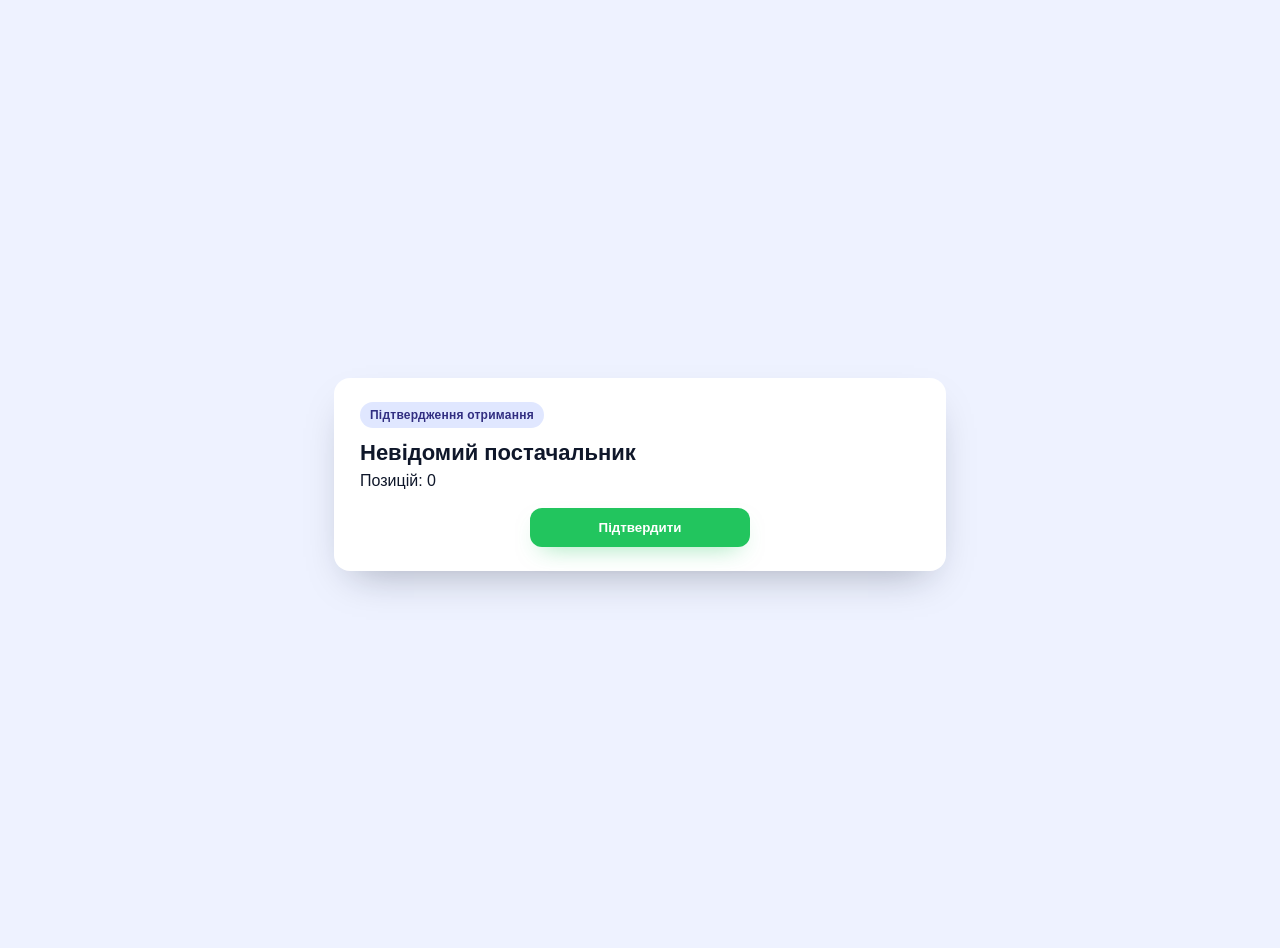
==== confirm.html @ eb5120ad "Simplify confirm page message and remove date label" ====
﻿<!doctype html>
<html lang="uk">
<head>
  <meta charset="utf-8">
  <title>Підтвердити отримання</title>
  <meta name="viewport" content="width=device-width,initial-scale=1">
  <style>
    :root { font-family:-apple-system,BlinkMacSystemFont,"Segoe UI",sans-serif; background:#eef2ff; color:#0f172a; }
    body { margin:0; min-height:100vh; display:flex; align-items:center; justify-content:center; padding:24px; }
    .card { width:100%; max-width:560px; background:#fff; border-radius:16px; padding:24px 26px;
            box-shadow:0 18px 40px -18px rgba(15,23,42,0.35); }
    .badge { display:inline-flex; align-items:center; gap:6px; padding:6px 10px; border-radius:999px;
             background:#e0e7ff; color:#312e81; font-size:12px; font-weight:700; letter-spacing:0.02em; }
    .title { margin:12px 0 6px; font-size:22px; font-weight:700; }
    .row { margin:6px 0; }
    .muted { color:#64748b; font-size:14px; margin:8px 0 0; }
    .btn-wrap { margin-top:18px; display:flex; justify-content:center; }
    .btn { min-width:220px; justify-content:center; display:inline-flex; align-items:center; gap:8px; padding:12px 18px; border:0; border-radius:12px;
           background:#22c55e; color:#fff; font-weight:700; cursor:pointer; box-shadow:0 10px 25px -12px rgba(34,197,94,0.6); }
    .btn:active { transform:translateY(1px); }
  </style>
</head>
<body>
  <div class="card">
    <div class="badge">Підтвердження отримання</div>
    <div id="title" class="title"></div>
    <div id="info" class="row"></div>
    <div id="res" class="muted"></div>
    <div class="btn-wrap">
      <button class="btn" id="confirm">Підтвердити</button>
    </div>
  </div>

  <script>
    const params = new URLSearchParams(location.search);
    const status   = 'received'; // бек очікує, але користувачу не показуємо
    const supplier = params.get('supplier') || 'Невідомий постачальник';
    const orderDate = params.get('date') || params.get('orderDate') || '';
    const ids = params.getAll('ids[]').length ? params.getAll('ids[]') :
                (params.get('ids') ? params.get('ids').split(',') : []);

    document.getElementById('title').textContent = supplier;
    document.getElementById('info').textContent  = `Позицій: ${ids.length}`;

    document.getElementById('confirm').onclick = async () => {
      const resBox = document.getElementById('res');
      resBox.textContent = 'Відправляю...';
      const payload = { status, ids, supplier };
      if (orderDate) payload.orderDate = orderDate;
      try {
        const resp = await fetch('https://primary-production-eeb3.up.railway.app/webhook/aaf5a6e4-f47b-45ce-8f6b-e8e3600a2ab5', {
          method: 'PUT',
          headers: { 'Content-Type': 'application/json' },
          body: JSON.stringify(payload)
        });
        const text = await resp.text();
        resBox.textContent = resp.ok ? 'Запит успішно відправлений' : 'Помилка: ' + resp.status + ' ' + text;
      } catch (e) {
        resBox.textContent = 'Помилка відправки: ' + e;
      }
    };
  </script>
</body>
</html>
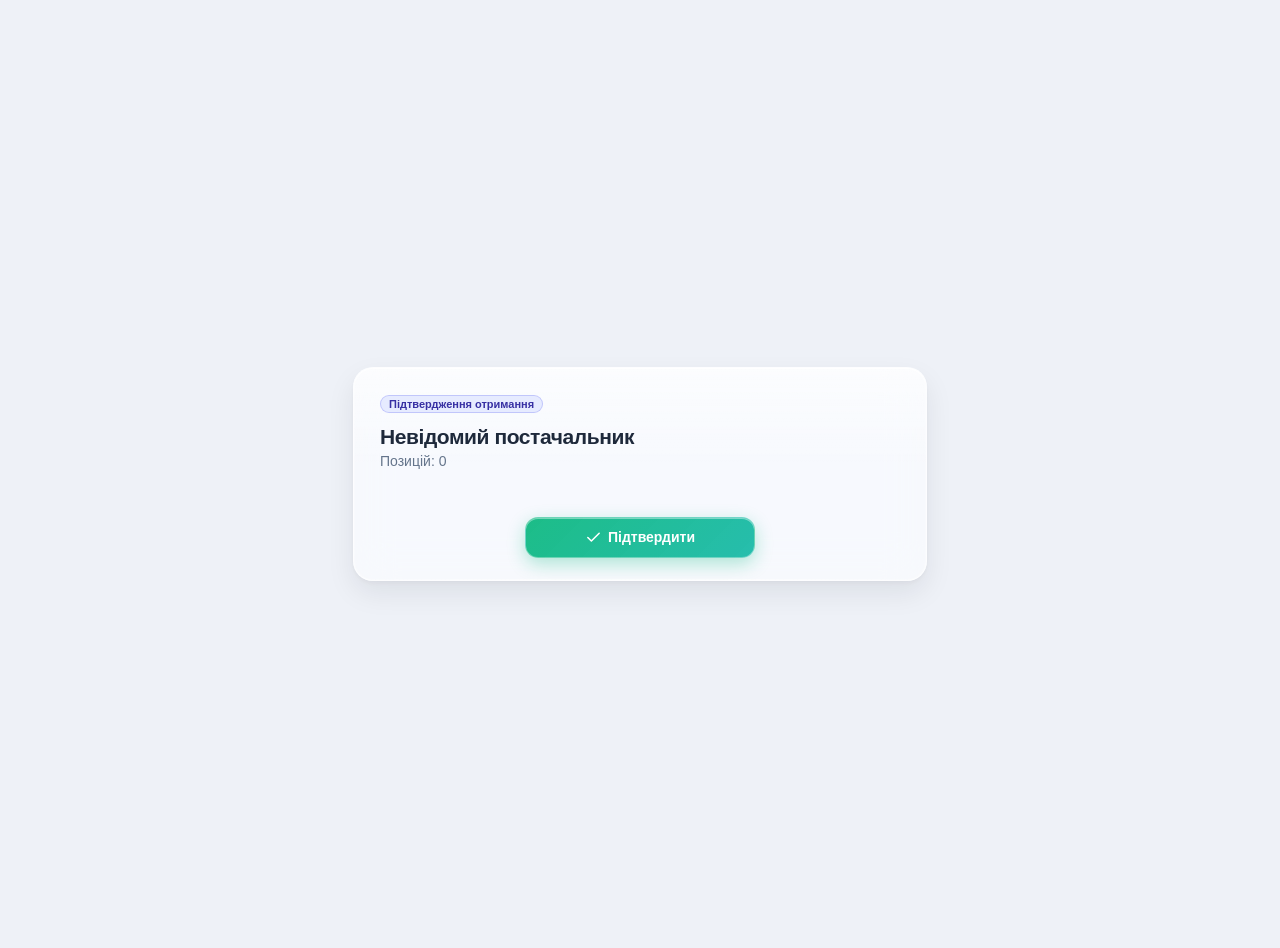
==== commit 83db7463: "Rebuild UI on a liquid-glass design system and auto-refresh the data Replace the flat Tailwind styli" ====
--- a/confirm.html
+++ b/confirm.html
@@ -1,33 +1,47 @@
-﻿<!doctype html>
+<!doctype html>
 <html lang="uk">
 <head>
   <meta charset="utf-8">
   <title>Підтвердити отримання</title>
   <meta name="viewport" content="width=device-width,initial-scale=1">
+  <link rel="stylesheet" href="styles.css?v=20260826c">
   <style>
-    :root { font-family:-apple-system,BlinkMacSystemFont,"Segoe UI",sans-serif; background:#eef2ff; color:#0f172a; }
-    body { margin:0; min-height:100vh; display:flex; align-items:center; justify-content:center; padding:24px; }
-    .card { width:100%; max-width:560px; background:#fff; border-radius:16px; padding:24px 26px;
-            box-shadow:0 18px 40px -18px rgba(15,23,42,0.35); }
-    .badge { display:inline-flex; align-items:center; gap:6px; padding:6px 10px; border-radius:999px;
-             background:#e0e7ff; color:#312e81; font-size:12px; font-weight:700; letter-spacing:0.02em; }
-    .title { margin:12px 0 6px; font-size:22px; font-weight:700; }
-    .row { margin:6px 0; }
-    .muted { color:#64748b; font-size:14px; margin:8px 0 0; }
-    .btn-wrap { margin-top:18px; display:flex; justify-content:center; }
-    .btn { min-width:220px; justify-content:center; display:inline-flex; align-items:center; gap:8px; padding:12px 18px; border:0; border-radius:12px;
-           background:#22c55e; color:#fff; font-weight:700; cursor:pointer; box-shadow:0 10px 25px -12px rgba(34,197,94,0.6); }
-    .btn:active { transform:translateY(1px); }
+    /* Сторінка-одинак: та сама скляна мова, лише центрована картка */
+    body {
+      margin: 0;
+      min-height: 100vh;
+      display: flex;
+      align-items: center;
+      justify-content: center;
+      padding: 24px;
+      font-family: -apple-system, BlinkMacSystemFont, "Segoe UI", sans-serif;
+    }
+    .confirm-card {
+      width: 100%;
+      max-width: 520px;
+      padding: 26px 26px 22px;
+      animation: panelIn .5s var(--spring);
+    }
+    .title { margin: 12px 0 4px; font-size: 21px; font-weight: 700; letter-spacing: -.02em; }
+    .row { font-size: 14px; color: var(--ink-soft); }
+    .muted { color: var(--ink-soft); font-size: 13px; margin-top: 10px; min-height: 18px; }
+    .btn-wrap { margin-top: 20px; display: flex; justify-content: center; }
+    .btn-confirm { min-width: 230px; justify-content: center; padding: 11px 18px; font-size: 14px; border-radius: 13px; }
   </style>
 </head>
 <body>
-  <div class="card">
-    <div class="badge">Підтвердження отримання</div>
+  <div class="glass-card confirm-card">
+    <div class="badge badge-indigo">Підтвердження отримання</div>
     <div id="title" class="title"></div>
     <div id="info" class="row"></div>
     <div id="res" class="muted"></div>
     <div class="btn-wrap">
-      <button class="btn" id="confirm">Підтвердити</button>
+      <button class="gbtn gbtn-emerald btn-confirm" id="confirm">
+        <svg xmlns="http://www.w3.org/2000/svg" viewBox="0 0 24 24" width="17" height="17" fill="none" stroke="currentColor" stroke-width="2.2" stroke-linecap="round" stroke-linejoin="round">
+          <path d="M20 6 9 17l-5-5"/>
+        </svg>
+        Підтвердити
+      </button>
     </div>
   </div>
 
@@ -36,19 +50,22 @@
     const status   = 'received'; // бек очікує, але користувачу не показуємо
     const supplier = params.get('supplier') || 'Невідомий постачальник';
     const orderDate = params.get('date') || params.get('orderDate') || '';
-    const ids = params.getAll('ids[]').length ? params.getAll('ids[]') :
+    const idsRaw = params.getAll('ids[]').length ? params.getAll('ids[]') :
                 (params.get('ids') ? params.get('ids').split(',') : []);
+    const ids = idsRaw
+      .map(x => Number(x))
+      .filter(n => !Number.isNaN(n));
 
     document.getElementById('title').textContent = supplier;
-    document.getElementById('info').textContent  = `Позицій: ${ids.length}`;
+    const dateLabel = orderDate ? ` · Дата замовлення: ${orderDate}` : '';
+    document.getElementById('info').textContent  = `Позицій: ${ids.length}${dateLabel}`;
 
     document.getElementById('confirm').onclick = async () => {
       const resBox = document.getElementById('res');
       resBox.textContent = 'Відправляю...';
-      const payload = { status, ids, supplier };
-      if (orderDate) payload.orderDate = orderDate;
+      const payload = ids.map(id => ({ id, procurement_status: status }));
       try {
-        const resp = await fetch('https://primary-production-eeb3.up.railway.app/webhook/aaf5a6e4-f47b-45ce-8f6b-e8e3600a2ab5', {
+        const resp = await fetch('https://primary-production-eeb3.up.railway.app/webhook/26cb3bb4-e19f-4037-8291-6525da83be45', {
           method: 'PUT',
           headers: { 'Content-Type': 'application/json' },
           body: JSON.stringify(payload)
--- a/styles.css
+++ b/styles.css
@@ -0,0 +1,839 @@
+/* =========================================================
+   PNG GROUP · Закупівлі
+   Візуальна мова: Kokonut UI — liquid glass
+   Механіка й характер анімацій збережені, розміри адаптовані
+   ========================================================= */
+
+:root {
+  /* Поверхні скла */
+  --glass-bg:        rgba(255, 255, 255, 0.58);
+  --glass-bg-strong: rgba(255, 255, 255, 0.78);
+  --glass-bg-soft:   rgba(255, 255, 255, 0.38);
+  --glass-border:    rgba(255, 255, 255, 0.65);
+  --glass-edge:      rgba(15, 23, 42, 0.06);
+  --glass-blur:      20px;
+
+  /* Тіні: м'які, багатошарові */
+  --shadow-sm: 0 1px 2px rgba(15, 23, 42, .04), 0 4px 12px rgba(15, 23, 42, .05);
+  --shadow-md: 0 2px 4px rgba(15, 23, 42, .04), 0 12px 28px rgba(15, 23, 42, .08);
+  --shadow-lg: 0 4px 8px rgba(15, 23, 42, .05), 0 24px 56px rgba(15, 23, 42, .14);
+
+  /* Акценти */
+  --accent:         #6366f1;
+  --accent-2:       #8b5cf6;
+  --accent-cyan:    #22d3ee;
+  --accent-emerald: #10b981;
+  --accent-amber:   #f59e0b;
+  --accent-rose:    #f43f5e;
+
+  --ink:      #1e293b;
+  --ink-soft: #64748b;
+  --ink-mute: #94a3b8;
+
+  /* Пружна крива — «характер» Kokonut-анімацій */
+  --spring: cubic-bezier(.34, 1.4, .5, 1);
+  --ease:   cubic-bezier(.4, 0, .2, 1);
+
+  --r-lg: 20px;
+  --r-md: 14px;
+  --r-sm: 10px;
+}
+
+/* ---------- Фон сторінки: ambient mesh + зерно ---------- */
+
+html { background: #eef1f7; }
+
+body {
+  min-height: 100vh;
+  position: relative;
+  background: #eef1f7;
+  color: var(--ink);
+  -webkit-font-smoothing: antialiased;
+}
+
+/* Кольорові плями під склом — саме вони просвічують крізь картки */
+body::before {
+  content: "";
+  position: fixed;
+  inset: -20vh -10vw;
+  z-index: -2;
+  pointer-events: none;
+  background:
+    radial-gradient(42vw 42vw at 12% 6%,  rgba(99, 102, 241, .30), transparent 62%),
+    radial-gradient(38vw 38vw at 88% 12%, rgba(34, 211, 238, .26), transparent 60%),
+    radial-gradient(46vw 46vw at 72% 88%, rgba(139, 92, 246, .22), transparent 64%),
+    radial-gradient(34vw 34vw at 20% 82%, rgba(245, 158, 11, .18), transparent 60%);
+  filter: blur(20px);
+  animation: meshDrift 26s ease-in-out infinite alternate;
+}
+
+/* Дрібне зерно, щоб скло не виглядало пластиковим */
+body::after {
+  content: "";
+  position: fixed;
+  inset: 0;
+  z-index: -1;
+  pointer-events: none;
+  opacity: .3;
+  mix-blend-mode: overlay;
+  background-image: url("data:image/svg+xml,%3Csvg xmlns='http://www.w3.org/2000/svg' width='140' height='140'%3E%3Cfilter id='n'%3E%3CfeTurbulence type='fractalNoise' baseFrequency='.85' numOctaves='3'/%3E%3C/filter%3E%3Crect width='140' height='140' filter='url(%23n)' opacity='.5'/%3E%3C/svg%3E");
+}
+
+@keyframes meshDrift {
+  0%   { transform: translate3d(0, 0, 0) scale(1); }
+  50%  { transform: translate3d(2.5%, -2%, 0) scale(1.06); }
+  100% { transform: translate3d(-2%, 2.5%, 0) scale(1.02); }
+}
+
+/* ---------- Базова скляна поверхня ---------- */
+
+.glass {
+  position: relative;
+  background: var(--glass-bg);
+  -webkit-backdrop-filter: blur(var(--glass-blur)) saturate(180%);
+  backdrop-filter: blur(var(--glass-blur)) saturate(180%);
+  border: 1px solid var(--glass-border);
+  border-radius: var(--r-lg);
+  box-shadow:
+    var(--shadow-md),
+    inset 0 1px 0 rgba(255, 255, 255, .75),
+    inset 0 -1px 0 rgba(255, 255, 255, .25);
+}
+
+/* Скляна картка: верхній спекуляр + заломлення на краю */
+.glass-card {
+  position: relative;
+  isolation: isolate;
+  overflow: hidden;
+  background: var(--glass-bg);
+  -webkit-backdrop-filter: blur(var(--glass-blur)) saturate(180%);
+  backdrop-filter: blur(var(--glass-blur)) saturate(180%);
+  border: 1px solid var(--glass-border);
+  border-radius: var(--r-lg);
+  box-shadow:
+    var(--shadow-md),
+    inset 0 1px 0 rgba(255, 255, 255, .8),
+    inset 0 0 0 1px rgba(255, 255, 255, .18);
+  transition:
+    transform .4s var(--spring),
+    box-shadow .4s var(--ease),
+    border-color .4s var(--ease);
+}
+
+/* Блик угорі — поверхневе натяжіння рідини */
+.glass-card::before {
+  content: "";
+  position: absolute;
+  inset: 0 0 auto 0;
+  height: 45%;
+  z-index: 0;
+  pointer-events: none;
+  background: linear-gradient(180deg, rgba(255,255,255,.55) 0%, rgba(255,255,255,0) 100%);
+}
+
+/* Світлова грань по низу */
+.glass-card::after {
+  content: "";
+  position: absolute;
+  inset: auto 0 0 0;
+  height: 1px;
+  pointer-events: none;
+  background: linear-gradient(90deg, transparent, rgba(255,255,255,.7), transparent);
+}
+
+.glass-card > * { position: relative; z-index: 1; }
+
+.glass-card:hover {
+  transform: translateY(-2px);
+  box-shadow:
+    var(--shadow-lg),
+    inset 0 1px 0 rgba(255, 255, 255, .9);
+  border-color: rgba(255, 255, 255, .85);
+}
+
+/* Варіант без реакції на ховер (щільні секції з таблицями) */
+.glass-card.is-static:hover {
+  transform: none;
+  box-shadow: var(--shadow-md), inset 0 1px 0 rgba(255,255,255,.8);
+}
+
+.glass-soft {
+  background: var(--glass-bg-soft);
+  -webkit-backdrop-filter: blur(12px) saturate(160%);
+  backdrop-filter: blur(12px) saturate(160%);
+  border: 1px solid rgba(255, 255, 255, .5);
+  border-radius: var(--r-md);
+}
+
+/* ---------- Кнопки ---------- */
+
+.gbtn {
+  position: relative;
+  isolation: isolate;
+  overflow: hidden;
+  display: inline-flex;
+  align-items: center;
+  gap: 6px;
+  padding: 7px 13px;
+  font-size: 13px;
+  font-weight: 600;
+  line-height: 1.2;
+  border-radius: 11px;
+  border: 1px solid var(--glass-border);
+  background: var(--glass-bg-strong);
+  -webkit-backdrop-filter: blur(12px) saturate(170%);
+  backdrop-filter: blur(12px) saturate(170%);
+  color: var(--ink);
+  cursor: pointer;
+  box-shadow: var(--shadow-sm), inset 0 1px 0 rgba(255,255,255,.85);
+  transition: transform .28s var(--spring), box-shadow .28s var(--ease), background .28s var(--ease);
+}
+
+.gbtn:hover  { transform: translateY(-1px); box-shadow: var(--shadow-md), inset 0 1px 0 rgba(255,255,255,.9); }
+.gbtn:active { transform: translateY(1px) scale(.985); }
+
+/* Пробіг блиску по кнопці — фірмовий рух Kokonut */
+.gbtn::after {
+  content: "";
+  position: absolute;
+  inset: 0;
+  z-index: -1;
+  pointer-events: none;
+  background: linear-gradient(110deg, transparent 25%, rgba(255,255,255,.55) 50%, transparent 75%);
+  transform: translateX(-120%);
+  transition: transform .7s var(--ease);
+}
+.gbtn:hover::after { transform: translateX(120%); }
+
+/* Кольорові тонування — скло лишається склом */
+.gbtn-accent {
+  color: #fff;
+  border-color: rgba(255, 255, 255, .35);
+  background: linear-gradient(135deg, rgba(99,102,241,.95), rgba(139,92,246,.92));
+  box-shadow: 0 6px 18px rgba(99, 102, 241, .35), inset 0 1px 0 rgba(255,255,255,.4);
+}
+.gbtn-accent:hover { box-shadow: 0 10px 26px rgba(99, 102, 241, .42), inset 0 1px 0 rgba(255,255,255,.5); }
+
+.gbtn-emerald {
+  color: #fff;
+  border-color: rgba(255, 255, 255, .35);
+  background: linear-gradient(135deg, rgba(16,185,129,.95), rgba(20,184,166,.92));
+  box-shadow: 0 6px 18px rgba(16, 185, 129, .32), inset 0 1px 0 rgba(255,255,255,.4);
+}
+.gbtn-emerald:hover { box-shadow: 0 10px 26px rgba(16, 185, 129, .4), inset 0 1px 0 rgba(255,255,255,.5); }
+
+.gbtn-amber {
+  color: #fff;
+  border-color: rgba(255, 255, 255, .35);
+  background: linear-gradient(135deg, rgba(245,158,11,.95), rgba(249,115,22,.92));
+  box-shadow: 0 6px 18px rgba(245, 158, 11, .32), inset 0 1px 0 rgba(255,255,255,.4);
+}
+.gbtn-amber:hover { box-shadow: 0 10px 26px rgba(245, 158, 11, .4), inset 0 1px 0 rgba(255,255,255,.5); }
+
+.gbtn-ghost {
+  background: rgba(255, 255, 255, .5);
+  color: var(--ink-soft);
+}
+.gbtn-ghost:hover { color: var(--ink); background: rgba(255, 255, 255, .8); }
+
+/* Кнопка-скло на кольоровій шапці партії */
+.gbtn-on-dark {
+  color: #fff;
+  background: rgba(255, 255, 255, .16);
+  border-color: rgba(255, 255, 255, .32);
+  box-shadow: inset 0 1px 0 rgba(255,255,255,.28);
+}
+.gbtn-on-dark:hover { background: rgba(255, 255, 255, .28); }
+
+.gbtn-icon { padding: 6px; gap: 0; border-radius: 10px; }
+
+/* ---------- Індикатор автооновлення ---------- */
+
+.auto-chip {
+  display: inline-flex;
+  align-items: center;
+  gap: 6px;
+  padding: 5px 11px 5px 9px;
+  font-size: 11.5px;
+  font-weight: 600;
+  white-space: nowrap;
+  border-radius: 999px;
+  color: var(--ink-soft);
+  background: rgba(255, 255, 255, .5);
+  border: 1px solid rgba(255, 255, 255, .65);
+  -webkit-backdrop-filter: blur(10px);
+  backdrop-filter: blur(10px);
+  box-shadow: inset 0 1px 0 rgba(255,255,255,.8);
+  transition: color .3s var(--ease), background .3s var(--ease);
+}
+
+.auto-dot {
+  width: 6px;
+  height: 6px;
+  border-radius: 50%;
+  background: var(--accent-emerald);
+  box-shadow: 0 0 0 3px rgba(16, 185, 129, .16);
+  transition: background .3s var(--ease), box-shadow .3s var(--ease);
+}
+
+/* Йде запит — крапка дихає */
+.auto-chip.is-syncing .auto-dot {
+  background: var(--accent);
+  animation: syncPulse 1.1s var(--ease) infinite;
+}
+@keyframes syncPulse {
+  0%, 100% { box-shadow: 0 0 0 2px rgba(99,102,241,.2);  transform: scale(1); }
+  50%      { box-shadow: 0 0 0 6px rgba(99,102,241,.06); transform: scale(1.25); }
+}
+
+/* Користувач працює зі сторінкою — оновлення чекає */
+.auto-chip.is-paused { color: var(--ink-mute); }
+.auto-chip.is-paused .auto-dot {
+  background: var(--accent-amber);
+  box-shadow: 0 0 0 3px rgba(245, 158, 11, .16);
+  animation: none;
+}
+
+/* ---------- Перемикач брендів ---------- */
+
+.brand-btn {
+  position: relative;
+  isolation: isolate;
+  overflow: hidden;
+  display: flex;
+  align-items: center;
+  gap: 12px;
+  padding: 12px 16px;
+  text-align: left;
+  border-radius: var(--r-lg);
+  border: 1px solid var(--glass-border);
+  background: var(--glass-bg);
+  -webkit-backdrop-filter: blur(var(--glass-blur)) saturate(180%);
+  backdrop-filter: blur(var(--glass-blur)) saturate(180%);
+  box-shadow: var(--shadow-sm), inset 0 1px 0 rgba(255,255,255,.8);
+  cursor: pointer;
+  transition: transform .35s var(--spring), box-shadow .35s var(--ease), border-color .35s var(--ease);
+}
+.brand-btn::before {
+  content: "";
+  position: absolute;
+  inset: 0 0 auto 0;
+  height: 50%;
+  z-index: -1;
+  background: linear-gradient(180deg, rgba(255,255,255,.5), transparent);
+}
+.brand-btn:hover { transform: translateY(-2px); box-shadow: var(--shadow-md), inset 0 1px 0 rgba(255,255,255,.9); }
+
+/* Активний бренд — рідка градієнтна обводка */
+.brand-btn.is-active {
+  border-color: transparent;
+  box-shadow:
+    0 0 0 1.5px rgba(99, 102, 241, .55),
+    0 10px 30px rgba(99, 102, 241, .22),
+    inset 0 1px 0 rgba(255,255,255,.9);
+  background: linear-gradient(135deg, rgba(255,255,255,.78), rgba(238,242,255,.6));
+}
+.brand-btn.is-active::after {
+  content: "";
+  position: absolute;
+  right: 14px;
+  top: 50%;
+  width: 7px;
+  height: 7px;
+  margin-top: -3.5px;
+  border-radius: 50%;
+  background: var(--accent);
+  animation: dotPulse 2s var(--ease) infinite;
+}
+
+@keyframes dotPulse {
+  0%, 100% { box-shadow: 0 0 0 3px rgba(99,102,241,.18); }
+  50%      { box-shadow: 0 0 0 7px rgba(99,102,241,.06); }
+}
+
+/* ---------- Вкладки: скляна пігулка ---------- */
+
+.tabs-bar {
+  display: inline-flex;
+  padding: 4px;
+  gap: 4px;
+  border-radius: 999px;
+  border: 1px solid var(--glass-border);
+  background: var(--glass-bg);
+  -webkit-backdrop-filter: blur(var(--glass-blur)) saturate(180%);
+  backdrop-filter: blur(var(--glass-blur)) saturate(180%);
+  box-shadow: var(--shadow-sm), inset 0 1px 0 rgba(255,255,255,.8);
+}
+
+.tab-btn {
+  position: relative;
+  display: inline-flex;
+  align-items: center;
+  gap: 7px;
+  padding: 8px 18px;
+  font-size: 14px;
+  font-weight: 600;
+  border-radius: 999px;
+  color: var(--ink-soft);
+  cursor: pointer;
+  transition: color .3s var(--ease), transform .3s var(--spring), background .3s var(--ease);
+}
+.tab-btn:hover  { color: var(--ink); }
+.tab-btn:active { transform: scale(.97); }
+
+.tab-btn.is-active {
+  color: #312e81;
+  background: linear-gradient(135deg, rgba(255,255,255,.95), rgba(224,231,255,.75));
+  box-shadow:
+    0 4px 14px rgba(99, 102, 241, .18),
+    inset 0 1px 0 rgba(255,255,255,.95);
+}
+
+/* ---------- Шапка постачальника / партії ---------- */
+
+.supplier-head {
+  position: relative;
+  isolation: isolate;
+  overflow: hidden;
+  display: flex;
+  align-items: center;
+  justify-content: space-between;
+  gap: 10px;
+  flex-wrap: wrap;
+  padding: 11px 16px;
+  color: #fff;
+  background: linear-gradient(120deg, #4f46e5 0%, #6366f1 45%, #7c3aed 100%);
+}
+/* Відблиск, що повільно пливе по шапці */
+.supplier-head::before {
+  content: "";
+  position: absolute;
+  inset: -60% -10%;
+  z-index: -1;
+  background: radial-gradient(45% 60% at 20% 0%, rgba(255,255,255,.35), transparent 70%);
+  animation: headSheen 14s var(--ease) infinite alternate;
+}
+@keyframes headSheen {
+  0%   { transform: translateX(-6%) scale(1); }
+  100% { transform: translateX(10%) scale(1.1); }
+}
+
+.supplier-name { font-size: 15px; font-weight: 700; letter-spacing: -.01em; }
+
+.head-chip {
+  display: inline-flex;
+  align-items: center;
+  gap: 5px;
+  padding: 3px 9px;
+  font-size: 11.5px;
+  font-weight: 600;
+  white-space: nowrap;
+  border-radius: 999px;
+  color: #fff;
+  background: rgba(255, 255, 255, .18);
+  border: 1px solid rgba(255, 255, 255, .28);
+  -webkit-backdrop-filter: blur(6px);
+  backdrop-filter: blur(6px);
+}
+
+.ttn-input {
+  padding: 4px 10px;
+  font-size: 13px;
+  color: #fff;
+  border-radius: 9px;
+  background: rgba(255, 255, 255, .16);
+  border: 1px solid rgba(255, 255, 255, .3);
+  transition: background .25s var(--ease), box-shadow .25s var(--ease);
+}
+.ttn-input::placeholder { color: rgba(255,255,255,.72); }
+.ttn-input:focus {
+  outline: none;
+  background: rgba(255, 255, 255, .26);
+  box-shadow: 0 0 0 3px rgba(251, 191, 36, .35);
+}
+
+/* ---------- Бейджі ---------- */
+
+.badge {
+  display: inline-flex;
+  align-items: center;
+  gap: 4px;
+  padding: 2px 8px;
+  font-size: 11px;
+  font-weight: 600;
+  white-space: nowrap;
+  border-radius: 999px;
+  border: 1px solid transparent;
+  -webkit-backdrop-filter: blur(8px);
+  backdrop-filter: blur(8px);
+}
+.badge-emerald { color: #047857; background: rgba(209, 250, 229, .8); border-color: rgba(16,185,129,.28); }
+.badge-amber   { color: #92400e; background: rgba(254, 243, 199, .8); border-color: rgba(245,158,11,.3); }
+.badge-indigo  { color: #3730a3; background: rgba(224, 231, 255, .8); border-color: rgba(99,102,241,.28); }
+
+/* ---------- Таблиця ---------- */
+
+.table-wrap {
+  overflow-x: auto;
+  border-radius: 0 0 var(--r-md) var(--r-md);
+}
+
+.glass-table { width: 100%; min-width: 100%; border-collapse: separate; border-spacing: 0; }
+
+.glass-table thead th {
+  padding: 8px 12px;
+  font-size: 11px;
+  font-weight: 600;
+  letter-spacing: .04em;
+  text-transform: uppercase;
+  text-align: left;
+  white-space: nowrap;
+  color: var(--ink-soft);
+  background: rgba(255, 255, 255, .5);
+  -webkit-backdrop-filter: blur(10px);
+  backdrop-filter: blur(10px);
+  border-bottom: 1px solid var(--glass-edge);
+}
+
+.glass-table tbody td {
+  padding: 7px 12px;
+  font-size: 13px;
+  vertical-align: middle;
+  border-bottom: 1px solid rgba(15, 23, 42, .045);
+}
+
+.glass-table thead th.text-center { text-align: center; }
+
+.glass-table tbody tr { transition: background .2s var(--ease); }
+.glass-table tbody tr:hover td { background: rgba(99, 102, 241, .07); }
+
+/* Група одного замовлення — акцентна грань замість фарбованого фону */
+.glass-table tbody tr.group-sep td {
+  height: 6px;
+  padding: 0;
+  border-bottom: 0;
+  background: linear-gradient(90deg, rgba(99,102,241,.22), rgba(99,102,241,0) 55%);
+}
+.glass-table tbody tr.group-sep.is-first td { background: transparent; height: 2px; }
+.glass-table tbody tr.group-sep:hover td { background: linear-gradient(90deg, rgba(99,102,241,.22), rgba(99,102,241,0) 55%); }
+.glass-table tbody tr.group-sep.is-first:hover td { background: transparent; }
+
+.row-lead { box-shadow: inset 3px 0 0 rgba(99, 102, 241, .5); }
+
+.cell-link {
+  color: #4f46e5;
+  font-weight: 600;
+  text-decoration: none;
+  border-bottom: 1px solid rgba(79, 70, 229, .3);
+  transition: border-color .2s var(--ease), color .2s var(--ease);
+}
+.cell-link:hover { color: #3730a3; border-bottom-color: currentColor; }
+
+.copy-btn {
+  color: var(--accent);
+  opacity: 0;
+  transform: scale(.85);
+  transition: opacity .25s var(--ease), transform .25s var(--spring), color .2s var(--ease);
+}
+.group:hover .copy-btn { opacity: 1; transform: scale(1); }
+.copy-btn:hover { color: #3730a3; }
+
+.icon-btn {
+  color: var(--ink-mute);
+  transition: color .2s var(--ease), transform .25s var(--spring);
+}
+.icon-btn:hover { color: var(--accent-rose); transform: scale(1.12); }
+
+/* ---------- Чекбокс: рідке заповнення ---------- */
+
+.styled-check {
+  appearance: none;
+  -webkit-appearance: none;
+  width: 17px;
+  height: 17px;
+  border-radius: 6px;
+  border: 1.5px solid rgba(99, 102, 241, .5);
+  background: rgba(255, 255, 255, .85);
+  display: grid;
+  place-content: center;
+  cursor: pointer;
+  transition: background .25s var(--spring), border-color .25s var(--ease), transform .2s var(--spring);
+}
+.styled-check:hover { border-color: var(--accent); transform: scale(1.08); }
+.styled-check:checked {
+  background: linear-gradient(135deg, #6366f1, #8b5cf6);
+  border-color: transparent;
+  box-shadow: 0 3px 10px rgba(99, 102, 241, .38);
+}
+.styled-check:checked::after {
+  content: "";
+  width: 5px;
+  height: 9px;
+  border: 2px solid #fff;
+  border-top: 0;
+  border-left: 0;
+  transform: rotate(45deg);
+  animation: checkPop .28s var(--spring);
+}
+@keyframes checkPop {
+  0%   { transform: rotate(45deg) scale(.4); opacity: 0; }
+  100% { transform: rotate(45deg) scale(1);  opacity: 1; }
+}
+
+/* ---------- Поля вводу ---------- */
+
+.gfield {
+  width: 100%;
+  padding: 8px 11px;
+  font-size: 13px;
+  color: var(--ink);
+  border-radius: var(--r-sm);
+  border: 1px solid rgba(15, 23, 42, .1);
+  background: rgba(255, 255, 255, .72);
+  -webkit-backdrop-filter: blur(8px);
+  backdrop-filter: blur(8px);
+  transition: border-color .25s var(--ease), box-shadow .25s var(--ease), background .25s var(--ease);
+}
+.gfield:focus {
+  outline: none;
+  background: rgba(255, 255, 255, .92);
+  border-color: rgba(99, 102, 241, .55);
+  box-shadow: 0 0 0 3.5px rgba(99, 102, 241, .16);
+}
+.gfield-emerald:focus {
+  border-color: rgba(16, 185, 129, .55);
+  box-shadow: 0 0 0 3.5px rgba(16, 185, 129, .16);
+}
+/* Вужчі варіанти поля — щоб не залежати від порядку завантаження Tailwind */
+.gfield.w-16 { width: 4rem; }
+.gfield.w-20 { width: 5rem; }
+
+.gfield-label {
+  display: block;
+  margin-bottom: 4px;
+  font-size: 11px;
+  font-weight: 500;
+  color: var(--ink-soft);
+}
+.gfield-file::file-selector-button {
+  margin-right: 10px;
+  padding: 5px 12px;
+  font-size: 12px;
+  font-weight: 600;
+  color: #4338ca;
+  background: rgba(224, 231, 255, .9);
+  border: 0;
+  border-radius: 8px;
+  cursor: pointer;
+  transition: background .2s var(--ease);
+}
+.gfield-file::file-selector-button:hover { background: rgba(199, 210, 254, .95); }
+
+/* ---------- Модалки ---------- */
+
+.modal-backdrop {
+  position: fixed;
+  inset: 0;
+  z-index: 50;
+  display: flex;
+  align-items: center;
+  justify-content: center;
+  padding: 16px;
+  background: rgba(15, 23, 42, .38);
+  -webkit-backdrop-filter: blur(10px) saturate(140%);
+  backdrop-filter: blur(10px) saturate(140%);
+  animation: backdropIn .3s var(--ease);
+}
+.modal-backdrop.hidden { display: none; }
+
+@keyframes backdropIn { from { opacity: 0; } to { opacity: 1; } }
+
+.modal-panel {
+  position: relative;
+  width: 100%;
+  overflow: hidden;
+  border-radius: 22px;
+  background: rgba(255, 255, 255, .82);
+  -webkit-backdrop-filter: blur(28px) saturate(190%);
+  backdrop-filter: blur(28px) saturate(190%);
+  border: 1px solid rgba(255, 255, 255, .75);
+  box-shadow: 0 30px 80px rgba(15, 23, 42, .28), inset 0 1px 0 rgba(255,255,255,.9);
+  padding: 20px;
+  animation: panelIn .42s var(--spring);
+}
+.modal-panel::before {
+  content: "";
+  position: absolute;
+  inset: 0 0 auto 0;
+  height: 120px;
+  pointer-events: none;
+  background: linear-gradient(180deg, rgba(255,255,255,.5), transparent);
+}
+.modal-panel > * { position: relative; }
+
+@keyframes panelIn {
+  from { opacity: 0; transform: translateY(14px) scale(.965); }
+  to   { opacity: 1; transform: translateY(0) scale(1); }
+}
+
+.modal-title {
+  display: flex;
+  align-items: center;
+  gap: 8px;
+  font-size: 16px;
+  font-weight: 700;
+  letter-spacing: -.01em;
+  color: var(--ink);
+}
+.modal-sub { margin-top: 4px; font-size: 12px; color: var(--ink-soft); }
+
+.modal-close {
+  position: absolute;
+  right: 12px;
+  top: 12px;
+  width: 28px;
+  height: 28px;
+  display: grid;
+  place-content: center;
+  border-radius: 9px;
+  font-size: 16px;
+  line-height: 1;
+  color: var(--ink-mute);
+  background: rgba(255, 255, 255, .6);
+  border: 1px solid rgba(255, 255, 255, .7);
+  cursor: pointer;
+  transition: color .2s var(--ease), background .2s var(--ease), transform .25s var(--spring);
+}
+.modal-close:hover { color: var(--ink); background: rgba(255,255,255,.95); transform: rotate(90deg); }
+
+/* ---------- Іконки вкладок: анімації збережені ---------- */
+
+@keyframes flameFlicker {
+  0%   { transform: scale(1) translateY(0);          filter: drop-shadow(0 0 4px rgba(244,63,94,0.45)); }
+  30%  { transform: scale(1.08) translateY(-1.6px);  filter: drop-shadow(0 0 10px rgba(244,63,94,0.95)); }
+  60%  { transform: scale(0.94) translateY(1.2px);   filter: drop-shadow(0 0 6px rgba(244,63,94,0.65)); }
+  100% { transform: scale(1) translateY(0);          filter: drop-shadow(0 0 4px rgba(244,63,94,0.45)); }
+}
+.flame-active { animation: flameFlicker 1.3s ease-in-out infinite; }
+
+@keyframes clockPulse {
+  0%   { transform: scale(1); }
+  40%  { transform: scale(1.08); }
+  80%  { transform: scale(0.97); }
+  100% { transform: scale(1); }
+}
+.clock-active { animation: clockPulse 1.2s ease-in-out infinite; }
+
+/* ---------- Поява та підсвітка ---------- */
+
+@keyframes fadeInUp {
+  from { opacity: 0; transform: translateY(10px); }
+  to   { opacity: 1; transform: translateY(0); }
+}
+.fade-in-up { animation: fadeInUp 0.35s var(--spring); }
+
+/* Каскадна поява секцій — той самий рух, лише зі зсувом у часі */
+.rise-in { animation: fadeInUp .45s var(--spring) both; }
+
+@keyframes pulseSoft {
+  0%   { box-shadow: 0 0 0 0 rgba(16, 185, 129, 0.35); }
+  70%  { box-shadow: 0 0 0 12px rgba(16, 185, 129, 0); }
+  100% { box-shadow: 0 0 0 0 rgba(16, 185, 129, 0); }
+}
+.pulse-soft { animation: pulseSoft 1.2s ease-out 2; }
+
+.ring-emerald {
+  border-color: rgba(16, 185, 129, .55);
+  box-shadow: 0 0 0 2px rgba(16, 185, 129, .3), var(--shadow-md);
+}
+
+/* ---------- Фото ---------- */
+
+.thumb-img {
+  width: 36px;
+  height: 36px;
+  object-fit: contain;
+  border-radius: 9px;
+  background: rgba(255, 255, 255, .8);
+  border: 1px solid rgba(255, 255, 255, .85);
+  box-shadow: 0 1px 4px rgba(15, 23, 42, .1);
+  transition: transform .3s var(--spring), box-shadow .3s var(--ease);
+}
+.thumb-img:hover { transform: scale(1.12); box-shadow: 0 6px 16px rgba(15, 23, 42, .18); }
+
+.thumb-empty {
+  display: grid;
+  place-content: center;
+  color: var(--ink-mute);
+  border-style: dashed;
+  border-color: rgba(148, 163, 184, .5);
+  background: rgba(255, 255, 255, .4);
+}
+
+.img-hover-preview {
+  position: fixed;
+  z-index: 9999;
+  width: 300px;
+  height: 300px;
+  padding: 8px;
+  background: rgba(255, 255, 255, .8);
+  -webkit-backdrop-filter: blur(24px) saturate(180%);
+  backdrop-filter: blur(24px) saturate(180%);
+  border: 1px solid rgba(255, 255, 255, .8);
+  border-radius: 18px;
+  box-shadow: 0 24px 60px rgba(15, 23, 42, .28), inset 0 1px 0 rgba(255,255,255,.9);
+  display: none;
+  pointer-events: none;
+}
+.img-hover-preview img {
+  width: 100%;
+  height: 100%;
+  object-fit: contain;
+  border-radius: 12px;
+}
+
+/* ---------- Порожні стани та спінер ---------- */
+
+.empty-state {
+  padding: 26px;
+  text-align: center;
+  font-size: 13.5px;
+  color: var(--ink-soft);
+  border-radius: var(--r-lg);
+  border: 1px dashed rgba(99, 102, 241, .3);
+  background: rgba(255, 255, 255, .5);
+  -webkit-backdrop-filter: blur(14px);
+  backdrop-filter: blur(14px);
+}
+.empty-state.is-error { color: #be123c; border-color: rgba(244, 63, 94, .35); }
+
+.spinner {
+  width: 40px;
+  height: 40px;
+  border: 3px solid rgba(99, 102, 241, .18);
+  border-top-color: var(--accent);
+  border-radius: 50%;
+  animation: spin 0.8s linear infinite;
+  margin: 0 auto;
+}
+@keyframes spin { to { transform: rotate(360deg); } }
+
+/* ---------- Дрібниці ---------- */
+
+.scroll-slim::-webkit-scrollbar { width: 8px; height: 8px; }
+.scroll-slim::-webkit-scrollbar-track { background: transparent; }
+.scroll-slim::-webkit-scrollbar-thumb {
+  border-radius: 999px;
+  background: rgba(99, 102, 241, .25);
+  border: 2px solid transparent;
+  background-clip: padding-box;
+}
+.scroll-slim::-webkit-scrollbar-thumb:hover { background: rgba(99, 102, 241, .42); background-clip: padding-box; }
+
+@media (prefers-reduced-motion: reduce) {
+  *, *::before, *::after {
+    animation-duration: .01ms;
+    animation-iteration-count: 1;
+    transition-duration: .01ms;
+  }
+}
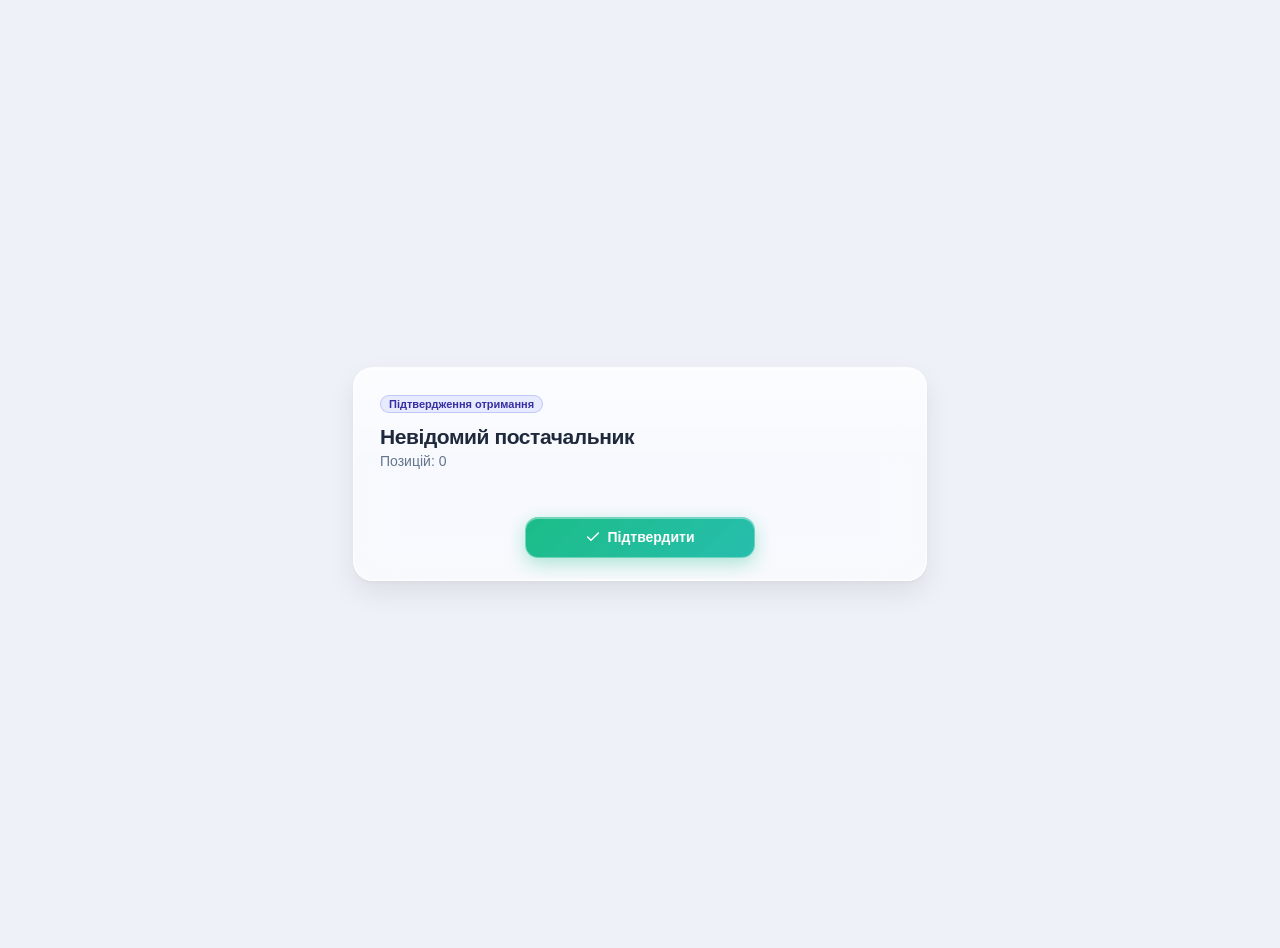
==== commit 1d478617: "Bump the asset version so the highlight fix reaches cached pages Co-Authored-By: Claude Opus 5 <nore" ====
--- a/confirm.html
+++ b/confirm.html
@@ -4,7 +4,7 @@
   <meta charset="utf-8">
   <title>Підтвердити отримання</title>
   <meta name="viewport" content="width=device-width,initial-scale=1">
-  <link rel="stylesheet" href="styles.css?v=20260826c">
+  <link rel="stylesheet" href="styles.css?v=20260826d">
   <style>
     /* Сторінка-одинак: та сама скляна мова, лише центрована картка */
     body {
--- a/styles.css
+++ b/styles.css
@@ -38,6 +38,20 @@
   --r-md: 14px;
   --r-sm: 10px;
 }
+
+/* Іконки у скляних компонентах ніколи не розтягуються під flex-контейнер:
+   власний розмір задає лише клас, а без нього лишається безпечний дефолт */
+.gbtn > svg,
+.badge > svg,
+.head-chip > svg,
+.tab-btn > svg,
+.icon-btn > svg,
+.copy-btn > svg,
+.modal-close > svg { flex: none; }
+
+.gbtn > svg:not([class*="w-"]),
+.badge > svg:not([class*="w-"]),
+.head-chip > svg:not([class*="w-"]) { width: 16px; height: 16px; }
 
 /* ---------- Фон сторінки: ambient mesh + зерно ---------- */
 
@@ -389,6 +403,112 @@
     inset 0 1px 0 rgba(255,255,255,.95);
 }
 
+/* ---------- Пошук ---------- */
+
+.search-shell {
+  position: relative;
+  display: inline-flex;
+  align-items: center;
+  gap: 8px;
+  min-width: 260px;
+  flex: 1 1 260px;
+  max-width: 420px;
+  padding: 7px 10px 7px 12px;
+  border-radius: 999px;
+  border: 1px solid var(--glass-border);
+  background: var(--glass-bg);
+  -webkit-backdrop-filter: blur(var(--glass-blur)) saturate(180%);
+  backdrop-filter: blur(var(--glass-blur)) saturate(180%);
+  box-shadow: var(--shadow-sm), inset 0 1px 0 rgba(255,255,255,.8);
+  transition: box-shadow .3s var(--ease), border-color .3s var(--ease), background .3s var(--ease);
+}
+
+.search-shell:focus-within {
+  border-color: rgba(99, 102, 241, .5);
+  background: rgba(255, 255, 255, .78);
+  box-shadow:
+    0 0 0 3.5px rgba(99, 102, 241, .14),
+    var(--shadow-md),
+    inset 0 1px 0 rgba(255,255,255,.9);
+}
+
+/* Запит є, але нічого не збіглося */
+.search-shell.is-empty {
+  border-color: rgba(244, 63, 94, .45);
+  box-shadow: 0 0 0 3.5px rgba(244, 63, 94, .1), var(--shadow-sm);
+}
+
+.search-icon {
+  flex: none;
+  color: var(--ink-mute);
+  transition: color .3s var(--ease);
+}
+.search-shell:focus-within .search-icon { color: var(--accent); }
+
+#searchInput {
+  flex: 1 1 auto;
+  min-width: 0;
+  border: 0;
+  outline: none;
+  background: transparent;
+  font-size: 13px;
+  color: var(--ink);
+}
+#searchInput::placeholder { color: var(--ink-mute); }
+
+.search-count {
+  flex: none;
+  padding: 1px 8px;
+  font-size: 11px;
+  font-weight: 700;
+  border-radius: 999px;
+  color: #3730a3;
+  background: rgba(224, 231, 255, .9);
+  animation: fadeInUp .25s var(--spring);
+}
+.search-shell.is-empty .search-count { color: #be123c; background: rgba(255, 228, 230, .9); }
+
+.search-clear {
+  flex: none;
+  display: grid;
+  place-content: center;
+  width: 20px;
+  height: 20px;
+  border-radius: 50%;
+  color: var(--ink-mute);
+  background: rgba(148, 163, 184, .18);
+  cursor: pointer;
+  transition: color .2s var(--ease), background .2s var(--ease), transform .25s var(--spring);
+}
+.search-clear:hover { color: var(--ink); background: rgba(148, 163, 184, .32); transform: rotate(90deg); }
+
+/* Підказка гарячої клавіші зникає, щойно поле в роботі */
+.search-kbd {
+  flex: none;
+  padding: 1px 6px;
+  font-size: 10.5px;
+  font-weight: 700;
+  font-family: inherit;
+  line-height: 1.5;
+  color: var(--ink-mute);
+  border-radius: 6px;
+  border: 1px solid rgba(15, 23, 42, .1);
+  background: rgba(255, 255, 255, .6);
+  transition: opacity .25s var(--ease);
+}
+.search-shell:focus-within .search-kbd,
+.search-shell.is-active .search-kbd { opacity: 0; }
+
+/* Знайдені літери в таблиці */
+.search-hit {
+  padding: 0 1px;
+  border-radius: 4px;
+  color: #3730a3;
+  font-weight: 700;
+  background: linear-gradient(180deg, rgba(253, 230, 138, .85), rgba(252, 211, 77, .7));
+  box-shadow: 0 1px 4px rgba(245, 158, 11, .25);
+}
+
 /* ---------- Шапка постачальника / партії ---------- */
 
 .supplier-head {
@@ -685,6 +805,8 @@
   letter-spacing: -.01em;
   color: var(--ink);
 }
+/* Іконка заголовка не має розтягуватись, якщо Tailwind не долетів */
+.modal-title > svg { width: 20px; height: 20px; flex: none; }
 .modal-sub { margin-top: 4px; font-size: 12px; color: var(--ink-soft); }
 
 .modal-close {
